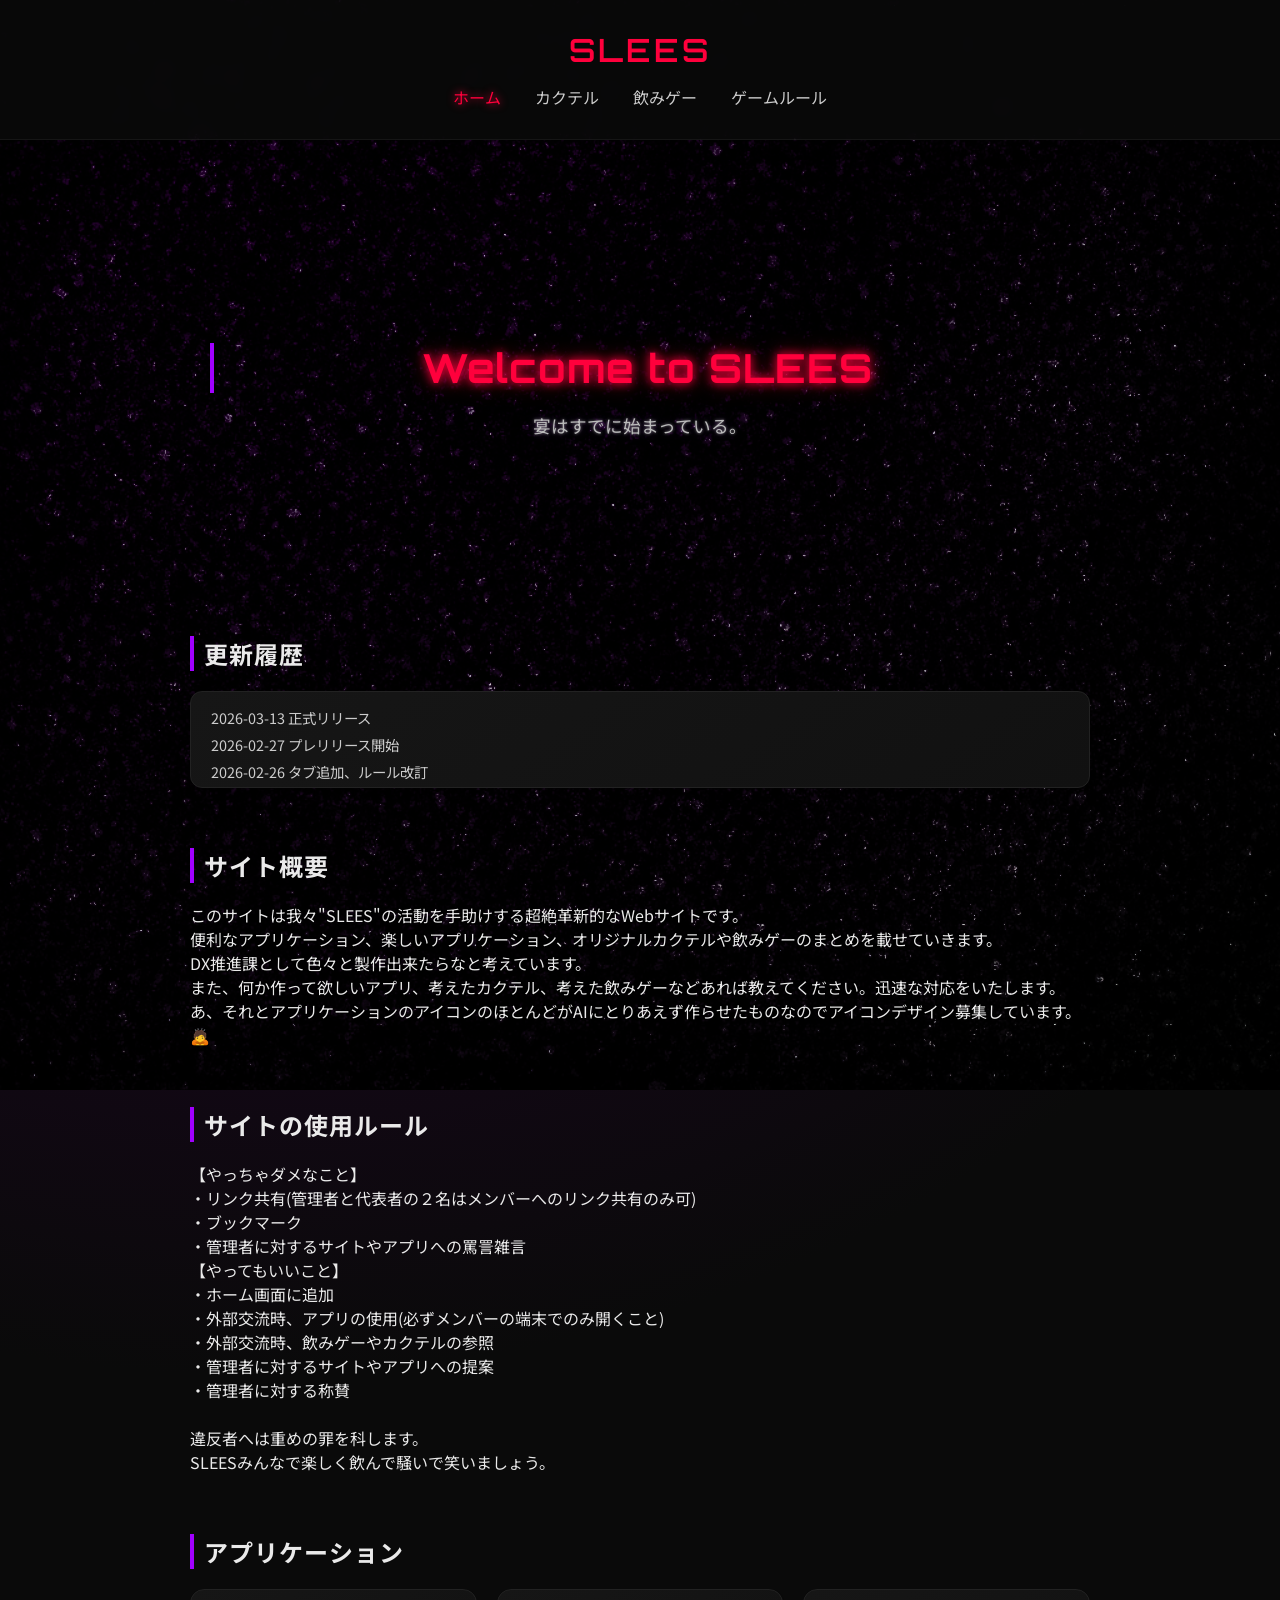
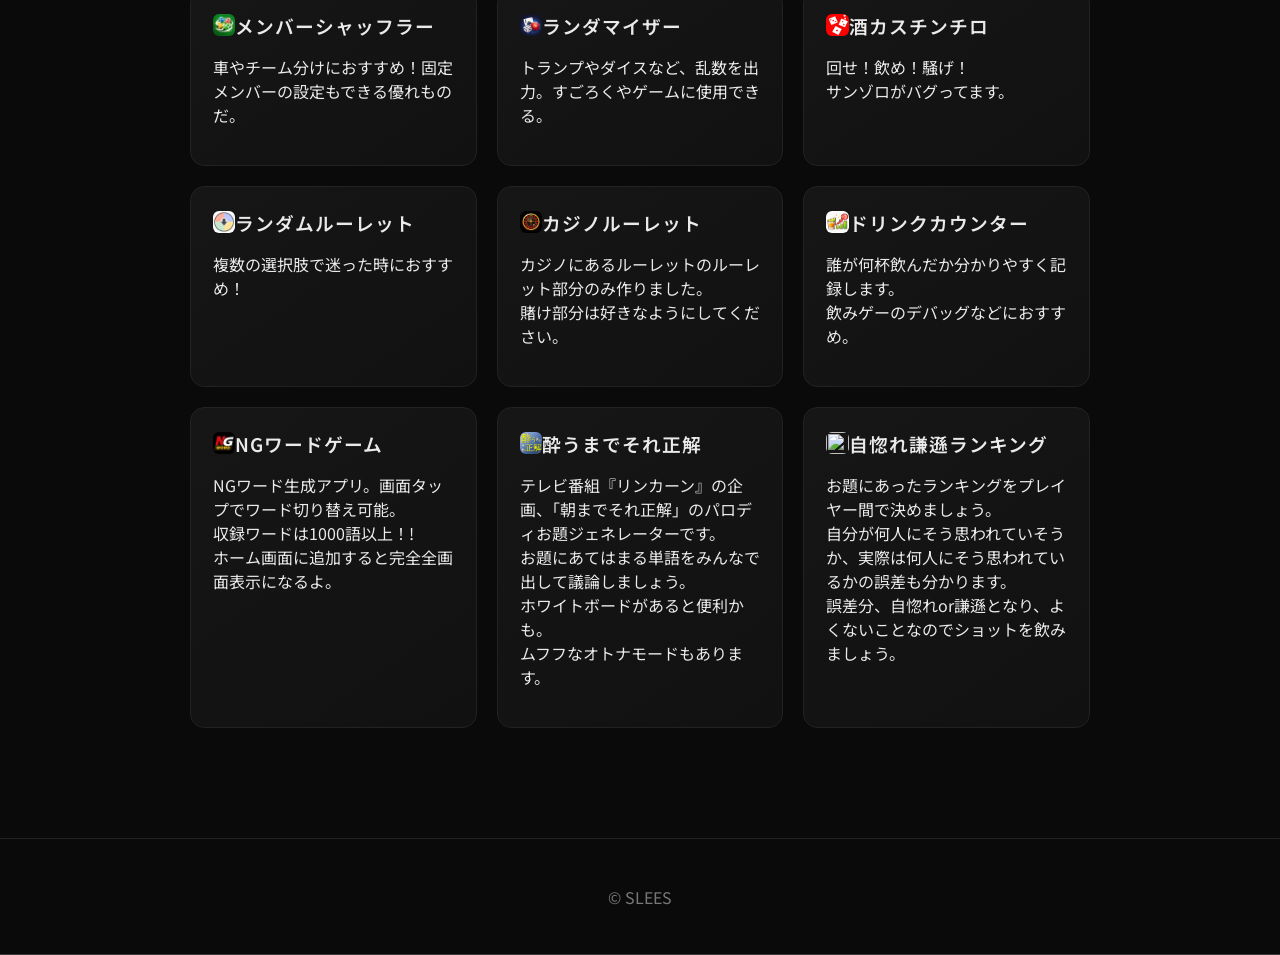
==== index.html @ 00239a47 "Update index.html" ====
<!DOCTYPE html>
<html lang="ja">
<head>
  <meta charset="UTF-8">
  <meta name="viewport" content="width=device-width, initial-scale=1.0">
  <link rel="icon" href="assets/icon.jpg" type="image/jpeg">
  <link rel="apple-touch-icon" href="assets/icon.jpg">
  <title>SLEES 公式サイト</title>
  <link rel="stylesheet" href="css/style.css">
  <link href="https://fonts.googleapis.com/css2?family=Noto+Sans+JP:wght@400;600&family=Orbitron:wght@600&display=swap" rel="stylesheet">
</head>

<body>

<header>
  <h1>SLEES</h1>
  <nav>
    <a href="index.html" class="active">ホーム</a>
    <a href="cocktails.html">カクテル</a>
    <a href="games.html">飲みゲー</a>
    <a href="rules.html">ゲームルール</a>
    <!-- <a href="members.html">メンバー紹介</a> -->
  </nav>
</header>

<main>

  <section class="hero">
    <h2>Welcome to SLEES</h2>
    <p>宴はすでに始まっている。</p>
  </section>

  <section class="updates">
    <h2>更新履歴</h2>
    <div class="update-box" id="update-box"></div>
  </section>

  <section>
    <h2>サイト概要</h2>
    <p>
      このサイトは我々"SLEES"の活動を手助けする超絶革新的なWebサイトです。<br/>
      便利なアプリケーション、楽しいアプリケーション、オリジナルカクテルや飲みゲーのまとめを載せていきます。<br/>
      DX推進課として色々と製作出来たらなと考えています。<br/>
      また、何か作って欲しいアプリ、考えたカクテル、考えた飲みゲーなどあれば教えてください。迅速な対応をいたします。<br/>
      あ、それとアプリケーションのアイコンのほとんどがAIにとりあえず作らせたものなのでアイコンデザイン募集しています。🙇
    </p>
  </section>

  <section>
    <h2>サイトの使用ルール</h2>
    <p>
      【やっちゃダメなこと】<br/>
      ・リンク共有(管理者と代表者の２名はメンバーへのリンク共有のみ可)<br/>
      ・ブックマーク<br/>
      ・管理者に対するサイトやアプリへの罵詈雑言<br/>
      【やってもいいこと】<br/>
      ・ホーム画面に追加<br/>
      ・外部交流時、アプリの使用(必ずメンバーの端末でのみ開くこと)<br/>
      ・外部交流時、飲みゲーやカクテルの参照<br/>
      ・管理者に対するサイトやアプリへの提案<br/>
      ・管理者に対する称賛<br/><br/>
      違反者へは重めの罪を科します。<br/>
      SLEESみんなで楽しく飲んで騒いで笑いましょう。
    </p>
  </section>

  <section>
    <h2>アプリケーション</h2>

    <div class="card-grid">

      <a href="https://taketaku725.github.io/teamshuffle/" 
         target="_blank" 
         class="card">
        <h3>
          <img src="assets/shuffle.png" class="card-icon" alt="">
          メンバーシャッフラー
        </h3>
        <p>車やチーム分けにおすすめ！固定メンバーの設定もできる優れものだ。</p>
      </a>

      <a href="https://taketaku725.github.io/random/" 
         target="_blank" 
         class="card">
        <h3>
          <img src="assets/random.png" class="card-icon" alt="">
          ランダマイザー
        </h3>
        <p>トランプやダイスなど、乱数を出力。すごろくやゲームに使用できる。</p>
      </a>

      <a href="https://taketaku725.github.io/chinchirorin/" 
         target="_blank" 
         class="card">
        <h3>
          <img src="assets/chinchiro.png" class="card-icon" alt="">
          酒カスチンチロ
        </h3>
        <p>回せ！飲め！騒げ！<br/>サンゾロがバグってます。</p>
      </a>

      <a href="https://taketaku725.github.io/roulette/" 
         target="_blank" 
         class="card">
        <h3>
          <img src="assets/roulette.png" class="card-icon" alt="">
          ランダムルーレット
        </h3>
        <p>複数の選択肢で迷った時におすすめ！</p>
      </a>

      <a href="https://taketaku725.github.io/casino-roulette/" 
         target="_blank" 
         class="card">
        <h3>
          <img src="assets/casino.png" class="card-icon" alt="">
          カジノルーレット
        </h3>
        <p>カジノにあるルーレットのルーレット部分のみ作りました。<br/>賭け部分は好きなようにしてください。</p>
      </a>

      <a href="https://taketaku725.github.io/drink-counter/" 
         target="_blank" 
         class="card">
        <h3>
          <img src="assets/count.png" class="card-icon" alt="">
          ドリンクカウンター
        </h3>
        <p>誰が何杯飲んだか分かりやすく記録します。<br/>飲みゲーのデバッグなどにおすすめ。</p>
      </a>

      <a href="https://taketaku725.github.io/ng-words/" 
         target="_blank" 
         class="card">
        <h3>
          <img src="assets/ng.png" class="card-icon" alt="">
          NGワードゲーム
        </h3>
        <p>NGワード生成アプリ。画面タップでワード切り替え可能。<br/>収録ワードは1000語以上！!<br/>ホーム画面に追加すると完全全画面表示になるよ。</p>
      </a>

      <a href="https://taketaku725.github.io/yousore/" 
         target="_blank" 
         class="card">
        <h3>
          <img src="assets/yousore.png" class="card-icon" alt="">
          酔うまでそれ正解
        </h3>
        <p>テレビ番組『リンカーン』の企画、「朝までそれ正解」のパロディお題ジェネレーターです。<br/>お題にあてはまる単語をみんなで出して議論しましょう。<br/>ホワイトボードがあると便利かも。<br/>ムフフなオトナモードもあります。</p>
      </a>

      <a href="https://taketaku725.github.io/ranking/" 
         target="_blank" 
         class="card">
        <h3>
          <img src="assets/ranking.png" class="card-icon" alt="">
          自惚れ謙遜ランキング
        </h3>
        <p>お題にあったランキングをプレイヤー間で決めましょう。<br/>自分が何人にそう思われていそうか、実際は何人にそう思われているかの誤差も分かります。<br/>誤差分、自惚れor謙遜となり、よくないことなのでショットを飲みましょう。</p>
      </a>
      
    </div>
  </section>

</main>

<footer>
  <p>© SLEES</p>
</footer>

<script src="js/common.js"></script>
</body>
</html>
---- css/style.css ----
:root {
  --neon-red: #ff003c;
  --neon-purple: #a100ff;
  --dark-bg: #0a0a0a;
  --card-bg: #151515;
}

/* ===== ベース ===== */

body {
  margin: 0;
  font-family: 'Noto Sans JP', sans-serif;

  background:
    radial-gradient(circle at 20% 0%, #2a0035 0%, #0a0a0a 50%),
    url("../assets/noise.png");

  background-size: cover, cover;        /* ← 重要 */
  background-repeat: no-repeat, no-repeat;
  background-attachment: scroll, fixed; /* ← ノイズ固定 */
  background-position: center, center;

  background-blend-mode: overlay;
  color: #eaeaea;
}

html, body {
  overscroll-behavior-x: none;
}

/* ===== ヒーローセクション ===== */

.hero {
  text-align: center;
  padding: 120px 20px;
}

.hero h2 {
  font-family: 'Orbitron', sans-serif;
  font-size: 2.5rem;
  margin-bottom: 20px;
  color: #ff003c;
  text-shadow:
    0 0 10px #ff003c,
    0 0 20px #ff003c88;
}

.hero p {
  font-size: 1.1rem;
  color: #bbb;
  text-shadow:
    0 0 3px rgba(255,255,255,0.5),
    0 0 10px rgba(161,0,255,0.25);
}



/* ===== ヘッダー ===== */

header {
  position: sticky;
  top: 0;
  z-index: 1000;

  background: rgba(10, 10, 10, 0.85);
  backdrop-filter: blur(8px);
  text-align: center;
  padding: 30px 20px;
  border-bottom: 1px solid rgba(255,255,255,0.05);
}

header h1 {
  margin: 0;
  font-weight: 600;
  font-family: 'Orbitron', sans-serif;
  letter-spacing: 3px;
  color: #ff003c;
  animation: neonPulse 3s ease-in-out infinite;
}

@keyframes neonPulse {
  0% { text-shadow: 0 0 3px #ff003c; }
  50% { text-shadow: 0 0 14px #ff003c; }
  100% { text-shadow: 0 0 3px #ff003c; }
}

/* ===== ナビ ===== */

nav {
  margin-top: 15px;
}

nav a {
  margin: 0 15px;
  text-decoration: none;
  color: #ccc;
  transition: 0.3s;
  white-space: nowrap;
}

nav a:hover {
  color: var(--neon-purple);
  text-shadow: 0 0 6px var(--neon-purple);
}

nav a.active {
  color: var(--neon-red);
  text-shadow: 0 0 8px var(--neon-red);
}

/* ===== メイン ===== */

main {
  padding: 50px 20px;
  max-width: 900px;
  margin: auto;
}

/* ===== セクション ===== */

section {
  margin-bottom: 60px;
}

section h2 {
  border-left: 4px solid var(--neon-purple);
  padding-left: 10px;
  margin-bottom: 20px;
  letter-spacing: 1px;
}

/* ===== 更新記録 ===== */

.updates {
  margin-top: 40px;
}

.update-box {
  max-height: 4.5em;        /* 約3行分 */
  overflow-y: auto;
  padding: 15px 20px;
  border: 1px solid #222;
  border-radius: 12px;
  background: linear-gradient(145deg, #161616, #111);
  font-size: 0.9rem;
  color: #ccc;
}

.update-box p {
  margin: 0 0 6px 0;
}

.update-box::-webkit-scrollbar {
  width: 4px;
}

.update-box::-webkit-scrollbar-thumb {
  background: #a100ff55;
  border-radius: 10px;
}

/* ===== カードUI ===== */

.card {
  background: linear-gradient(145deg, #161616, #111);
  padding: 22px;
  border-radius: 14px;
  border: 1px solid #222;
  backdrop-filter: blur(4px);
  transition: all 0.3s ease;
  display: block;
  text-decoration: none;
  color: inherit;
  position: relative;
  overflow: hidden;
  cursor: pointer;
}

.card:hover {
  border-color: var(--neon-purple);
  box-shadow:
    0 0 10px #a100ff55,
    0 0 30px #a100ff22;
  transform: translateY(-4px);
}


.card::before {
  content: "";
  position: absolute;
  inset: 0;
  border-radius: 14px;
  padding: 1px;
  background: linear-gradient(
    130deg,
    transparent 40%,
    #a100ff33 50%,
    transparent 60%
  );
  opacity: 0;
  transition: opacity 0.3s;
  pointer-events: none;
}

.card:hover::before {
  opacity: 1;
}


.card h3 {
  margin-top: 0;
  margin-bottom: 12px;
  font-weight: 600;
  letter-spacing: 1px;
  display: flex;
  align-items: center;
}

.card-icon {
  width: 1.2em;
  height: 1.2em;
  object-fit: contain;
  border-radius: 6px;
}

.card-grid {
  display: grid;
  grid-template-columns: repeat(auto-fit, minmax(250px, 1fr));
  gap: 20px;
}


/* ===== メンバーUI ===== */

.member-grid {
  display: grid;
  grid-template-columns: repeat(auto-fit, minmax(250px, 1fr));
  gap: 25px;
}

.member-card {
  background: linear-gradient(145deg, #161616, #111);
  padding: 22px;
  border-radius: 14px;
  border: 1px solid #222;
  transition: 0.3s ease;
}

.member-card:hover {
  border-color: var(--neon-purple);
  box-shadow:
    0 0 12px #a100ff55,
    0 0 30px #a100ff22;
  transform: translateY(-4px);
}

.member-card h3 {
  color: var(--neon-red);
  margin-top: 0;
}


/* ===== 飲みゲーUI ===== */

.game-card {
  background: linear-gradient(145deg, #161616, #111);
  padding: 25px;
  border-radius: 16px;
  border: 1px solid #222;
  margin-bottom: 40px;
  transition: 0.3s ease;
}

.game-card:hover {
  border-color: var(--neon-purple);
  box-shadow:
    0 0 12px #a100ff55,
    0 0 30px #a100ff22;
}

.game-card h3 {
  margin-top: 0;
  color: var(--neon-red);
}

.game-meta {
  margin-bottom: 20px;
  font-size: 0.95rem;
  color: #eaeaea;
}

.game-meta span {
  color: #eaeaea;
  font-weight: 600;
}

.game-rule h4 {
  margin-bottom: 10px;
  color: #ccc;
}

.danger-level {
  letter-spacing: 2px;
  font-weight: 700;
}

.level-1 { color: #777; }
.level-2 { color: #a100ff; }
.level-3 { color: #ff7700; }
.level-4 { color: var(--neon-red); }
.level-5 { 
  color: var(--neon-red);
  text-shadow: 0 0 8px var(--neon-red);
}

.game-author {
  color: #eaeaea;
  margin-top: -5px;
  font-size: 0.9rem;
}


/* ===== カクテルUI ===== */

.cocktail-card {
  background: linear-gradient(145deg, #161616, #111);
  padding: 25px;
  border-radius: 16px;
  border: 1px solid #222;
  margin-bottom: 40px;
  transition: 0.3s ease;
}

.cocktail-card:hover {
  border-color: var(--neon-purple);
  box-shadow:
    0 0 12px #a100ff55,
    0 0 30px #a100ff22;
  transform: translateY(-4px);
}

.cocktail-card h3 {
  margin-top: 0;
  color: var(--neon-red);
}

.cocktail-meta {
  margin-bottom: 20px;
  font-size: 0.95rem;
  color: #eaeaea;
}

.cocktail-meta span {
  color: #eaeaea;
  font-weight: 600;
}

.cocktail-ingredients h4,
.cocktail-method h4 {
  margin-bottom: 10px;
  color: #ccc;
}

.cocktail-ingredients ul {
  padding-left: 18px;
}

.taste-tag {
  display: inline-block;
  background: linear-gradient(135deg, #a100ff, #ff003c);
  color: #fff;
  box-shadow: 0 0 8px #a100ff55;
  font-size: 0.75rem;
  padding: 3px 8px;
  border-radius: 20px;
  margin-right: 6px;
}


/* ===== フッター ===== */

footer {
  text-align: center;
  padding: 30px;
  border-top: 1px solid #222;
  color: #777;
}
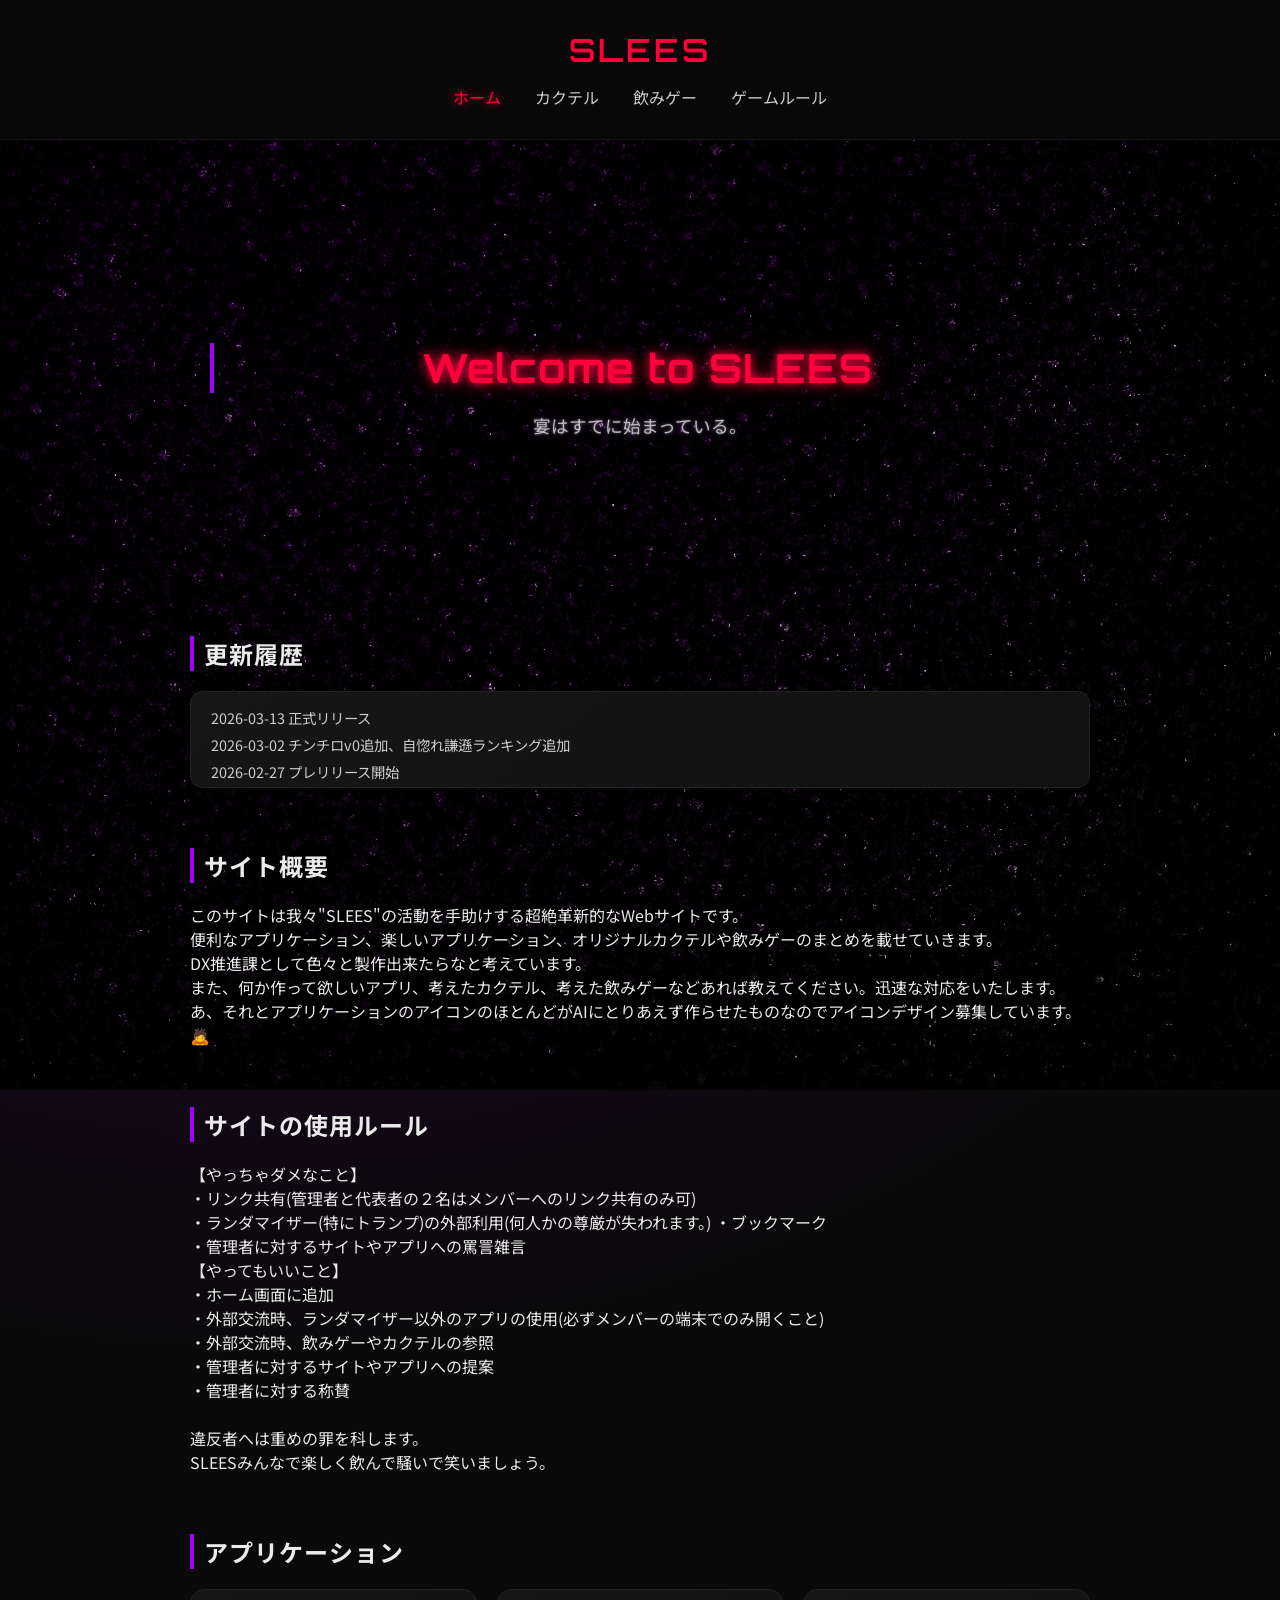
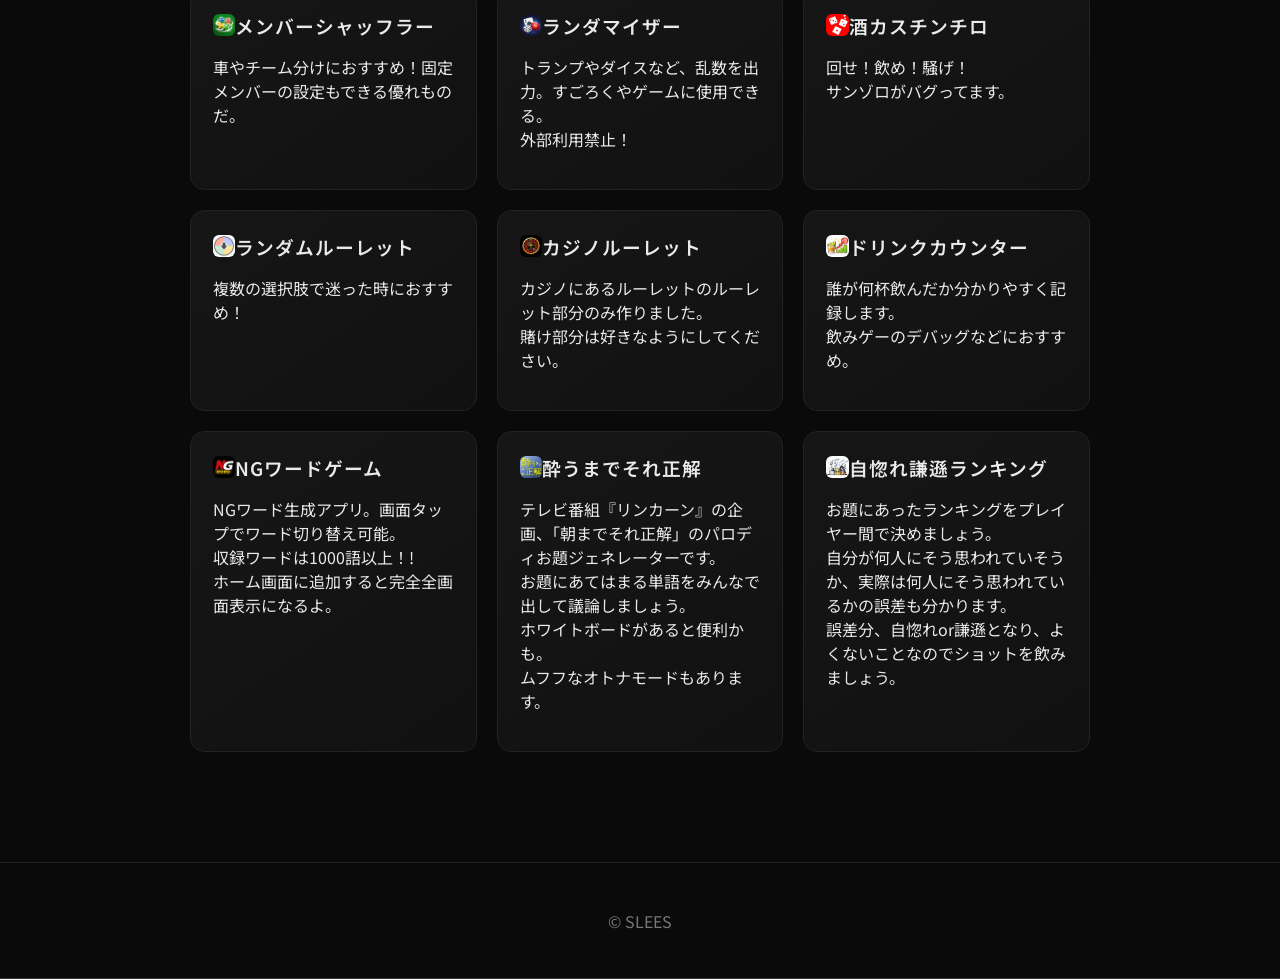
==== commit 67cf2a68: "Update index.html" ====
--- a/index.html
+++ b/index.html
@@ -51,11 +51,12 @@
     <p>
       【やっちゃダメなこと】<br/>
       ・リンク共有(管理者と代表者の２名はメンバーへのリンク共有のみ可)<br/>
+      ・ランダマイザー(特にトランプ)の外部利用(何人かの尊厳が失われます。)
       ・ブックマーク<br/>
       ・管理者に対するサイトやアプリへの罵詈雑言<br/>
       【やってもいいこと】<br/>
       ・ホーム画面に追加<br/>
-      ・外部交流時、アプリの使用(必ずメンバーの端末でのみ開くこと)<br/>
+      ・外部交流時、ランダマイザー以外のアプリの使用(必ずメンバーの端末でのみ開くこと)<br/>
       ・外部交流時、飲みゲーやカクテルの参照<br/>
       ・管理者に対するサイトやアプリへの提案<br/>
       ・管理者に対する称賛<br/><br/>
@@ -86,7 +87,7 @@
           <img src="assets/random.png" class="card-icon" alt="">
           ランダマイザー
         </h3>
-        <p>トランプやダイスなど、乱数を出力。すごろくやゲームに使用できる。</p>
+        <p>トランプやダイスなど、乱数を出力。すごろくやゲームに使用できる。<br/>外部利用禁止！</p>
       </a>
 
       <a href="https://taketaku725.github.io/chinchirorin/" 
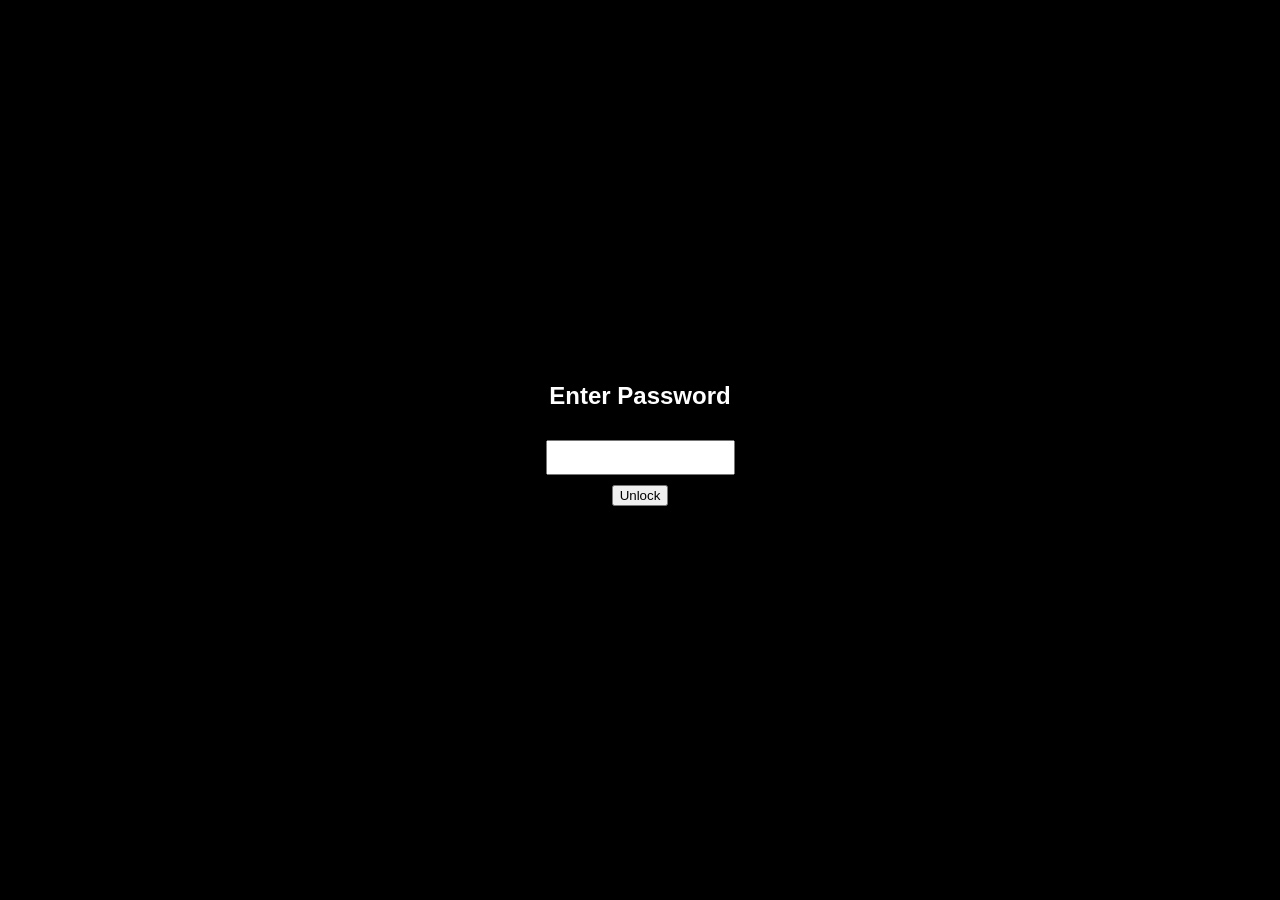
==== commit 70a9a8f6: "Update index.html" ====
--- a/index.html
+++ b/index.html
@@ -8,6 +8,7 @@
   <title>SLEES 公式サイト</title>
   <link rel="stylesheet" href="css/style.css">
   <link href="https://fonts.googleapis.com/css2?family=Noto+Sans+JP:wght@400;600&family=Orbitron:wght@600&display=swap" rel="stylesheet">
+  <script src="js/auth.js"></script>
 </head>
 
 <body>
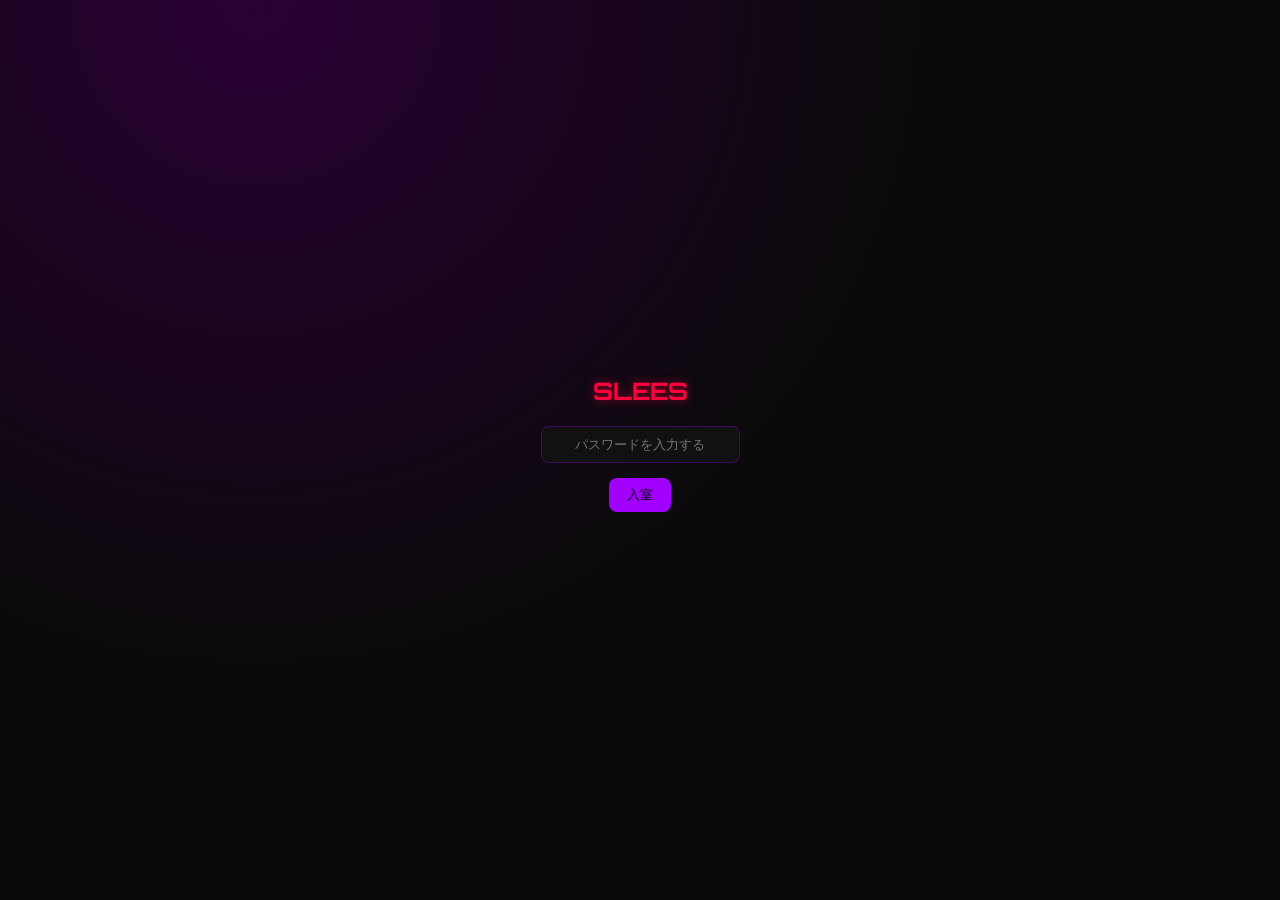
==== commit bfa1efff: "Update index.html" ====
--- a/index.html
+++ b/index.html
@@ -52,7 +52,8 @@
     <p>
       【やっちゃダメなこと】<br/>
       ・リンク共有(管理者と代表者の２名はメンバーへのリンク共有のみ可)<br/>
-      ・ランダマイザー(特にトランプ)の外部利用(何人かの尊厳が失われます。)
+      ・パスワードの外部漏洩
+      ・ランダマイザー、特にトランプの外部利用(何人かの尊厳が失われます。)<br/>
       ・ブックマーク<br/>
       ・管理者に対するサイトやアプリへの罵詈雑言<br/>
       【やってもいいこと】<br/>
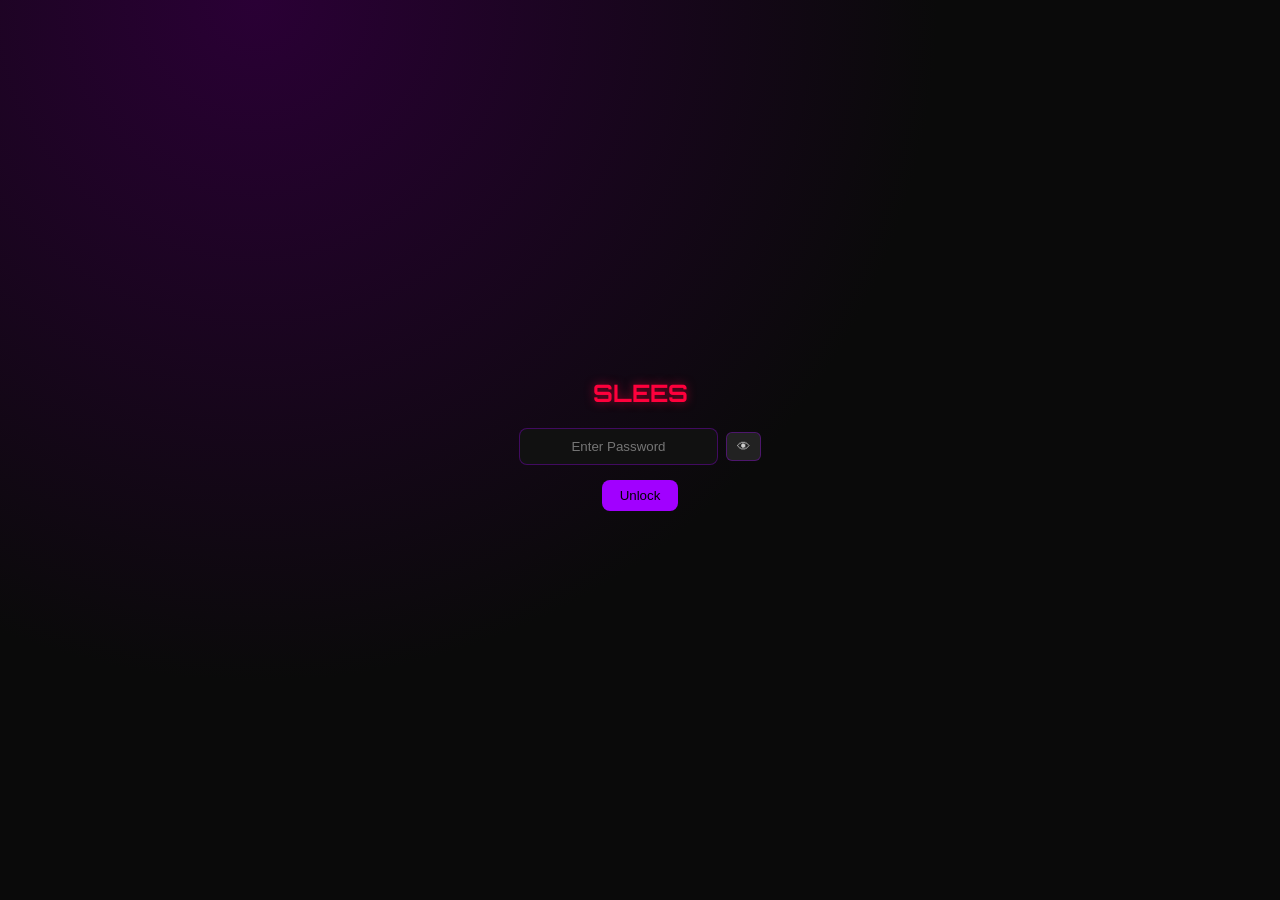
==== commit f113ad3e: "Update index.html" ====
--- a/index.html
+++ b/index.html
@@ -79,7 +79,7 @@
           <img src="assets/shuffle.png" class="card-icon" alt="">
           メンバーシャッフラー
         </h3>
-        <p>車やチーム分けにおすすめ！固定メンバーの設定もできる優れものだ。</p>
+        <p>車やチーム分けにおすすめ！固定メンバーの設定もできる優れものだ。<br/>チームを２つにして片方を好きな人数にすれば全員の中からランダムで何人選ぶって使い方もできるぞ。</p>
       </a>
 
       <a href="https://taketaku725.github.io/random/" 
@@ -129,7 +129,7 @@
           <img src="assets/count.png" class="card-icon" alt="">
           ドリンクカウンター
         </h3>
-        <p>誰が何杯飲んだか分かりやすく記録します。<br/>飲みゲーのデバッグなどにおすすめ。</p>
+        <p>誰が何杯飲んだか分かりやすく記録します。<br/>飲みゲーのデバッグなどにおすすめ。<br/>ドリンク以外のカウンター要素としても使えるぞ。</p>
       </a>
 
       <a href="https://taketaku725.github.io/ng-words/" 
